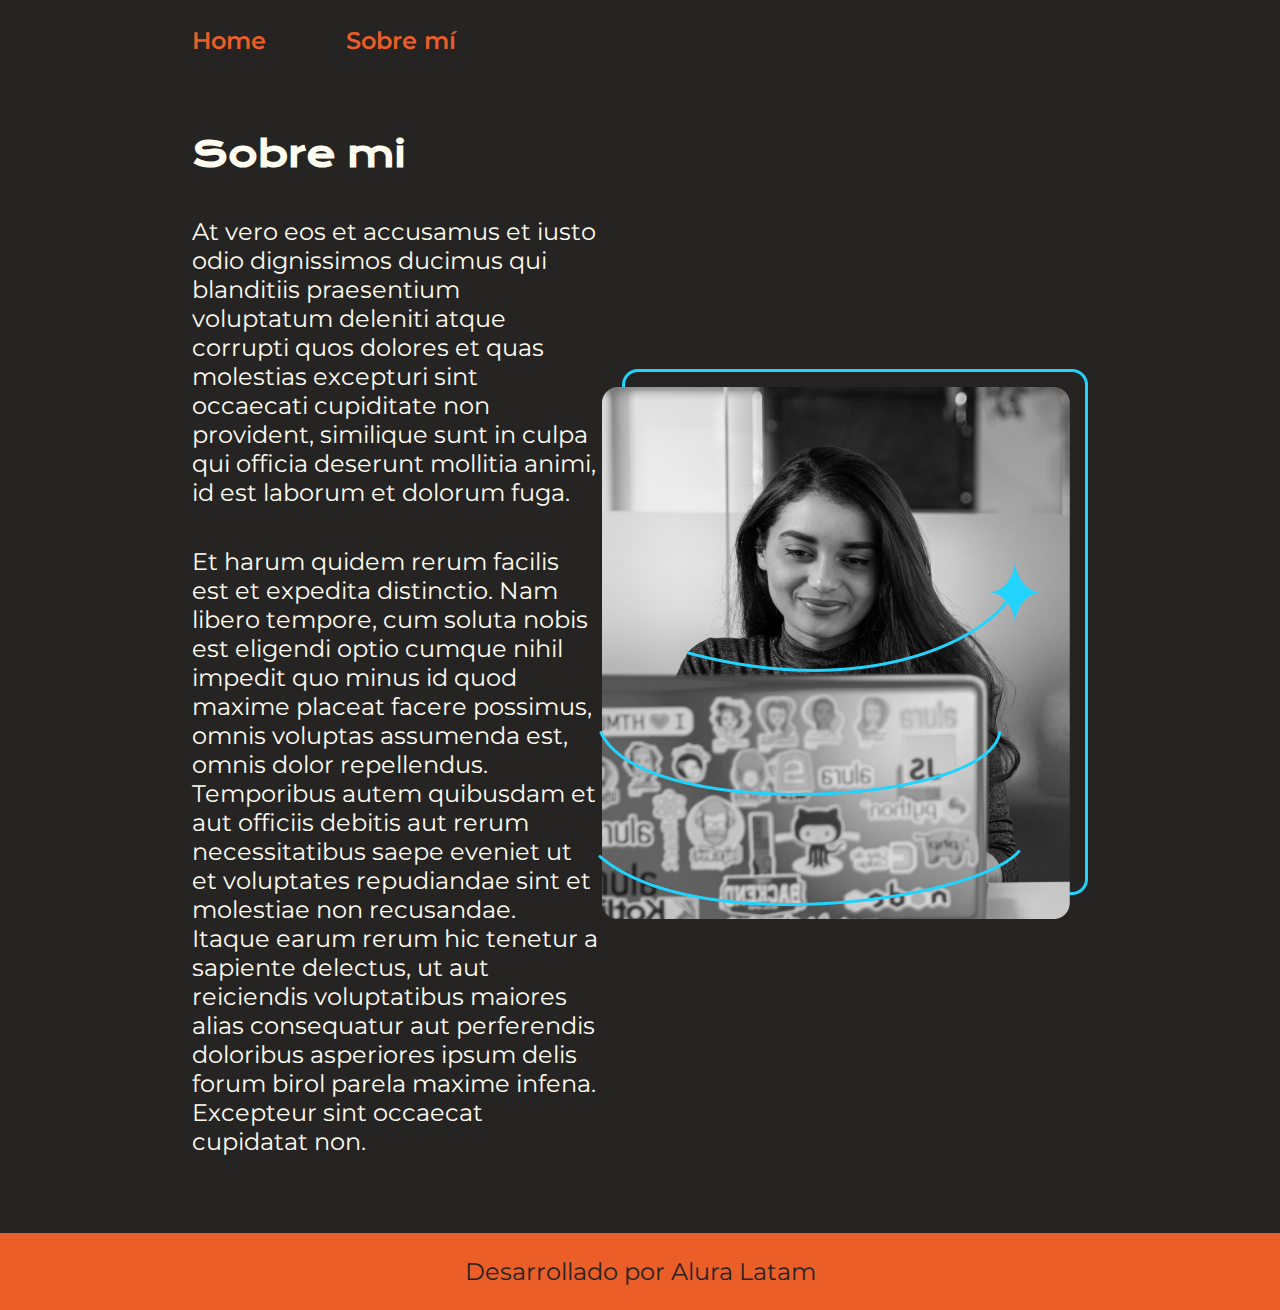
==== principiante-prog/03-html-css/about.html @ cad7d6eb "completamos el curso html-css con variables" ====
<!DOCTYPE html>
<html lang="es-mx">
    <head>
        <meta charset="UTF-8" />
        <meta name="viewport" content="width=device-width, initial-scale=1.0" />
        <link rel="stylesheet" href="./styles/style.css" />
        <title>Sobre Mi</title>
    </head>
    <body>
        <header class="header">
            <nav class="header__menu">
                <a class="header__menu__link" href="index.html">Home</a>
                <a class="header__menu__link" href="about.html">Sobre mí</a>
            </nav>
        </header>
        <main class="presentacion">
            <section class="presentacion__contenido">
                <h1 class="presentacion__contenido__titulo">Sobre mi</h1>
                <p class="presentacion__contenido__texto">
                    At vero eos et accusamus et iusto odio dignissimos ducimus
                    qui blanditiis praesentium voluptatum deleniti atque
                    corrupti quos dolores et quas molestias excepturi sint
                    occaecati cupiditate non provident, similique sunt in culpa
                    qui officia deserunt mollitia animi, id est laborum et
                    dolorum fuga.
                </p>
                <p class="presentacion__contenido__texto">
                    Et harum quidem rerum facilis est et expedita distinctio.
                    Nam libero tempore, cum soluta nobis est eligendi optio
                    cumque nihil impedit quo minus id quod maxime placeat facere
                    possimus, omnis voluptas assumenda est, omnis dolor
                    repellendus. Temporibus autem quibusdam et aut officiis
                    debitis aut rerum necessitatibus saepe eveniet ut et
                    voluptates repudiandae sint et molestiae non recusandae.
                    Itaque earum rerum hic tenetur a sapiente delectus, ut aut
                    reiciendis voluptatibus maiores alias consequatur aut
                    perferendis doloribus asperiores ipsum delis forum birol
                    parela maxime infena. Excepteur sint occaecat cupidatat non.
                </p>
            </section>
            <img
                src="./assets/Imagen.png"
                alt="Foto de Ana García desarrolando un proyecto"
            />
        </main>
        <footer class="footer">
            <p>Desarrollado por Alura Latam</p>
        </footer>
    </body>
</html>
---- principiante-prog/03-html-css/styles/style.css ----
@import url('https://fonts.googleapis.com/css2?family=Krona+One&family=Montserrat:wght@400;600&display=swap');

:root {
    /* --color-primario: #000;
    --color-secundario: #f6f6f6;
    --color-terciario: #22d4fd;
    --color-hover: #272727; */

    --color-primario: #252422;
    --color-secundario: #fffcf2;
    --color-terciario: #eb5e28;
    --color-hover: #403d39;

    --fuente-montserrat: 'Montserrat', sans-serif;
    --fuente-krona: 'Krona One', sans-serif;
}

* {
    padding: 0;
    margin: 0;
}

body {
    height: 100vh;
    box-sizing: border-box;
    background-color: var(--color-primario);
    color: var(--color-secundario);
}

.header {
    padding: 2% 0 0 15%;
}

.header__menu {
    display: flex;
    gap: 80px;
}

.header__menu__link {
    font-family: var(--fuente-montserrat);
    font-size: 24px;
    font-weight: 600;
    color: var(--color-terciario);
    text-decoration: none;
}

.presentacion {
    padding: 6% 15%;
    display: flex;
    align-items: center;
    justify-content: space-between;
}

.presentacion__contenido {
    width: 615px;
    display: flex;
    flex-direction: column;
    gap: 40px;
}

.presentacion__contenido__titulo {
    font-size: 36px;
    font-family: var(--fuente-krona);
}

.titulo-destaque {
    color: var(--color-terciario);
}

.presentacion__contenido__texto {
    font-size: 24px;
    font-family: var(--fuente-montserrat);
}

.presentacion__enlaces {
    display: flex;
    flex-direction: column;
    justify-content: space-between;
    align-items: center;
    gap: 32px;
}

.presentacion__enlaces__subtitulo {
    font-family: var(--fuente-krona);
    font-weight: 400;
    font-size: 24px;
}

.presentacion__enlaces__link {
    display: flex;
    justify-content: center;
    gap: 16px;
    border: 2px solid var(--color-terciario);
    width: 378px;
    text-align: center;
    border-radius: 8px;
    font-size: 24px;
    font-weight: 600;
    padding: 21.5px 0;
    text-decoration: none;
    color: var(--color-secundario);
    font-family: var(--fuente-montserrat);
}

.presentacion__enlaces__link:hover {
    background-color: var(--color-hover);
}

.footer {
    color: var(--color-primario);
    background-color: var(--color-terciario);
    padding: 24px;
    text-align: center;
    font-family: var(--fuente-montserrat);
    font-size: 24px;
    font-weight: 400;
}
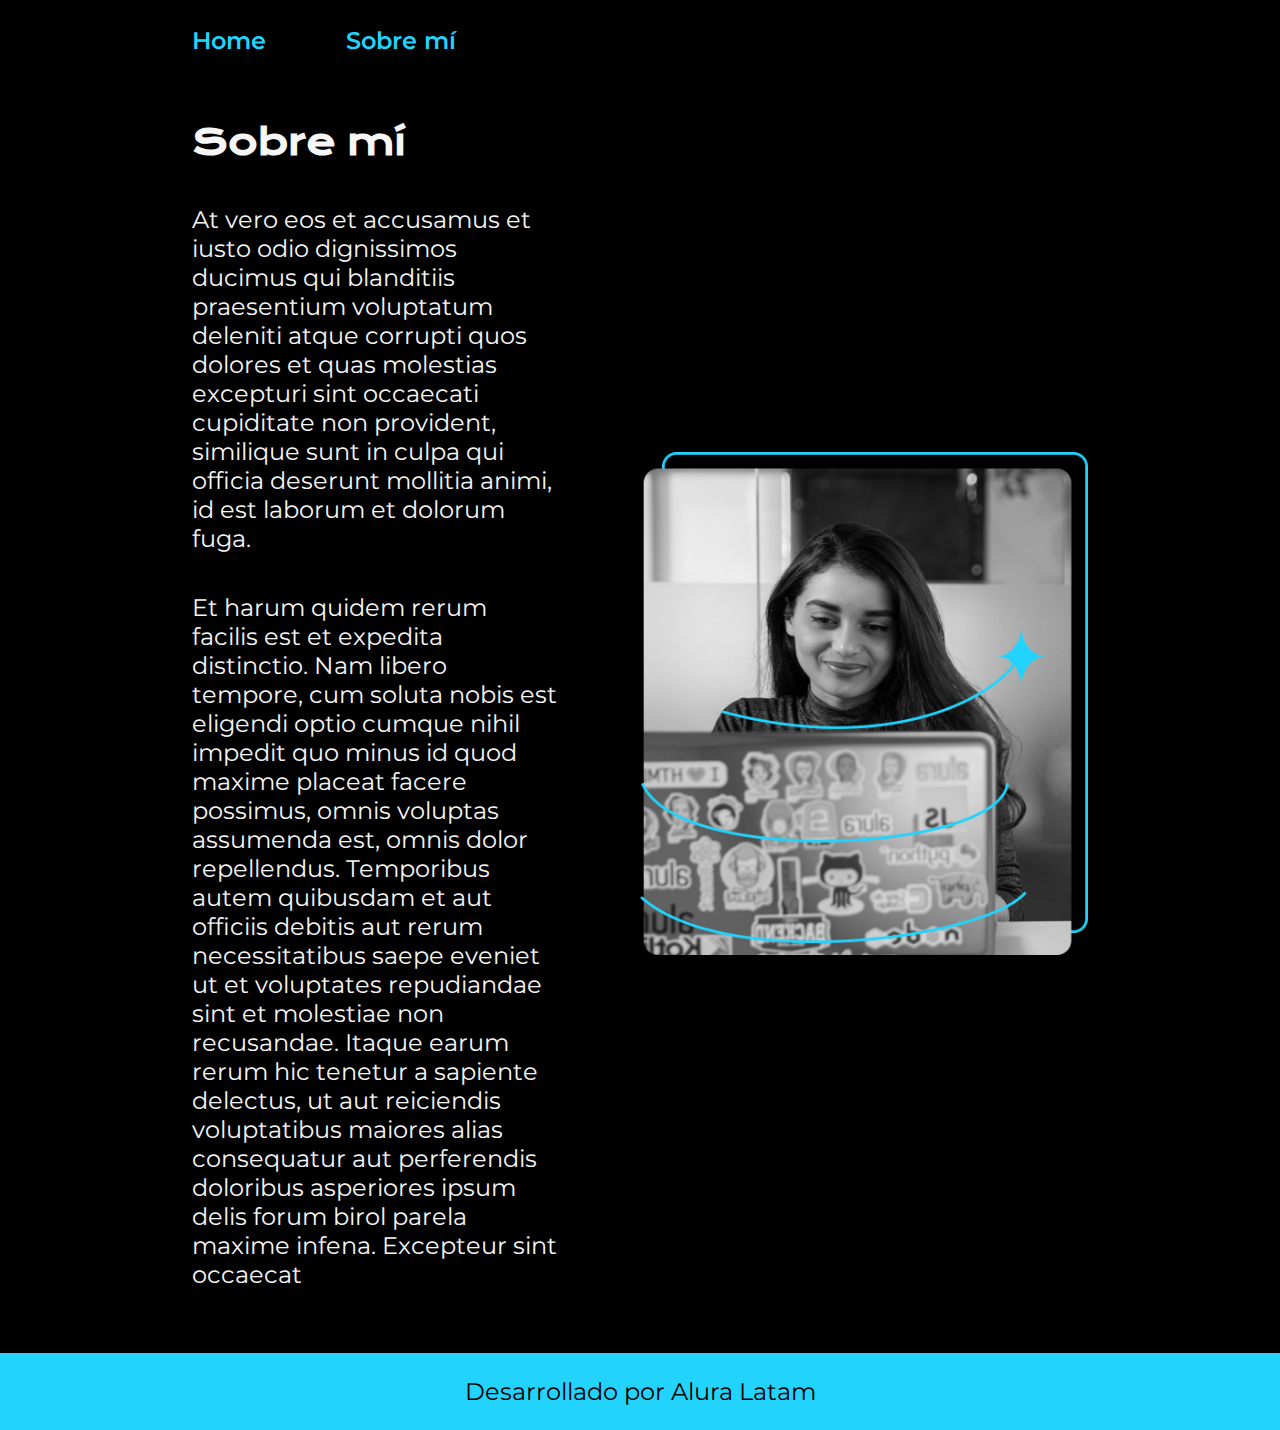
==== commit 31509ef7: "curso nivelacion casi completado, solo falta el challenge" ====
--- a/principiante-prog/03-html-css/about.html
+++ b/principiante-prog/03-html-css/about.html
@@ -3,8 +3,8 @@
     <head>
         <meta charset="UTF-8" />
         <meta name="viewport" content="width=device-width, initial-scale=1.0" />
-        <link rel="stylesheet" href="./styles/style.css" />
-        <title>Sobre Mi</title>
+        <title>Portafolio</title>
+        <link rel="stylesheet" href="styles/style.css" />
     </head>
     <body>
         <header class="header">
@@ -15,7 +15,7 @@
         </header>
         <main class="presentacion">
             <section class="presentacion__contenido">
-                <h1 class="presentacion__contenido__titulo">Sobre mi</h1>
+                <h1 class="presentacion__contenido__titulo">Sobre mí</h1>
                 <p class="presentacion__contenido__texto">
                     At vero eos et accusamus et iusto odio dignissimos ducimus
                     qui blanditiis praesentium voluptatum deleniti atque
@@ -35,10 +35,11 @@
                     Itaque earum rerum hic tenetur a sapiente delectus, ut aut
                     reiciendis voluptatibus maiores alias consequatur aut
                     perferendis doloribus asperiores ipsum delis forum birol
-                    parela maxime infena. Excepteur sint occaecat cupidatat non.
+                    parela maxime infena. Excepteur sint occaecat
                 </p>
             </section>
             <img
+                class="presentacion__imagen"
                 src="./assets/Imagen.png"
                 alt="Foto de Ana García desarrolando un proyecto"
             />
--- a/principiante-prog/03-html-css/styles/style.css
+++ b/principiante-prog/03-html-css/styles/style.css
@@ -1,65 +1,63 @@
 @import url('https://fonts.googleapis.com/css2?family=Krona+One&family=Montserrat:wght@400;600&display=swap');
 
 :root {
-    /* --color-primario: #000;
+    --color-primario: #000000;
     --color-secundario: #f6f6f6;
     --color-terciario: #22d4fd;
-    --color-hover: #272727; */
+    --color-hover: #272727;
 
-    --color-primario: #252422;
-    --color-secundario: #fffcf2;
-    --color-terciario: #eb5e28;
-    --color-hover: #403d39;
-
+    --fuente-krona: 'Krona One', sans-serif;
     --fuente-montserrat: 'Montserrat', sans-serif;
-    --fuente-krona: 'Krona One', sans-serif;
 }
 
 * {
+    margin: 0;
     padding: 0;
-    margin: 0;
+}
+
+html {
+    font-size: 62.5%;
 }
 
 body {
-    height: 100vh;
     box-sizing: border-box;
     background-color: var(--color-primario);
     color: var(--color-secundario);
 }
 
 .header {
-    padding: 2% 0 0 15%;
+    padding: 2% 0% 0% 15%;
 }
 
 .header__menu {
     display: flex;
-    gap: 80px;
+    gap: 8rem;
 }
-
 .header__menu__link {
     font-family: var(--fuente-montserrat);
-    font-size: 24px;
+    font-size: 2.4rem;
     font-weight: 600;
     color: var(--color-terciario);
     text-decoration: none;
 }
 
 .presentacion {
-    padding: 6% 15%;
+    padding: 5% 15%;
     display: flex;
     align-items: center;
     justify-content: space-between;
+    gap: 8.2rem;
 }
 
 .presentacion__contenido {
-    width: 615px;
+    width: 50%;
     display: flex;
     flex-direction: column;
-    gap: 40px;
+    gap: 4rem;
 }
 
 .presentacion__contenido__titulo {
-    font-size: 36px;
+    font-size: 3.6rem;
     font-family: var(--fuente-krona);
 }
 
@@ -68,7 +66,7 @@
 }
 
 .presentacion__contenido__texto {
-    font-size: 24px;
+    font-size: 2.4rem;
     font-family: var(--fuente-montserrat);
 }
 
@@ -77,24 +75,23 @@
     flex-direction: column;
     justify-content: space-between;
     align-items: center;
-    gap: 32px;
+    gap: 3.2rem;
 }
 
 .presentacion__enlaces__subtitulo {
     font-family: var(--fuente-krona);
     font-weight: 400;
-    font-size: 24px;
+    font-size: 2.4rem;
 }
-
 .presentacion__enlaces__link {
     display: flex;
     justify-content: center;
-    gap: 16px;
+    gap: 1.6rem;
     border: 2px solid var(--color-terciario);
-    width: 378px;
+    width: 50%;
     text-align: center;
     border-radius: 8px;
-    font-size: 24px;
+    font-size: 2.4rem;
     font-weight: 600;
     padding: 21.5px 0;
     text-decoration: none;
@@ -106,12 +103,35 @@
     background-color: var(--color-hover);
 }
 
+.presentacion__imagen {
+    width: 50%;
+}
+
 .footer {
     color: var(--color-primario);
     background-color: var(--color-terciario);
-    padding: 24px;
+    padding: 2.4rem;
     text-align: center;
     font-family: var(--fuente-montserrat);
-    font-size: 24px;
+    font-size: 2.4rem;
     font-weight: 400;
 }
+
+@media (max-width: 75em) {
+    .header {
+        padding: 10%;
+    }
+
+    .header__menu {
+        justify-content: center;
+    }
+
+    .presentacion {
+        flex-direction: column-reverse;
+        padding: 5%;
+    }
+
+    .presentacion__contenido {
+        width: auto;
+    }
+}
